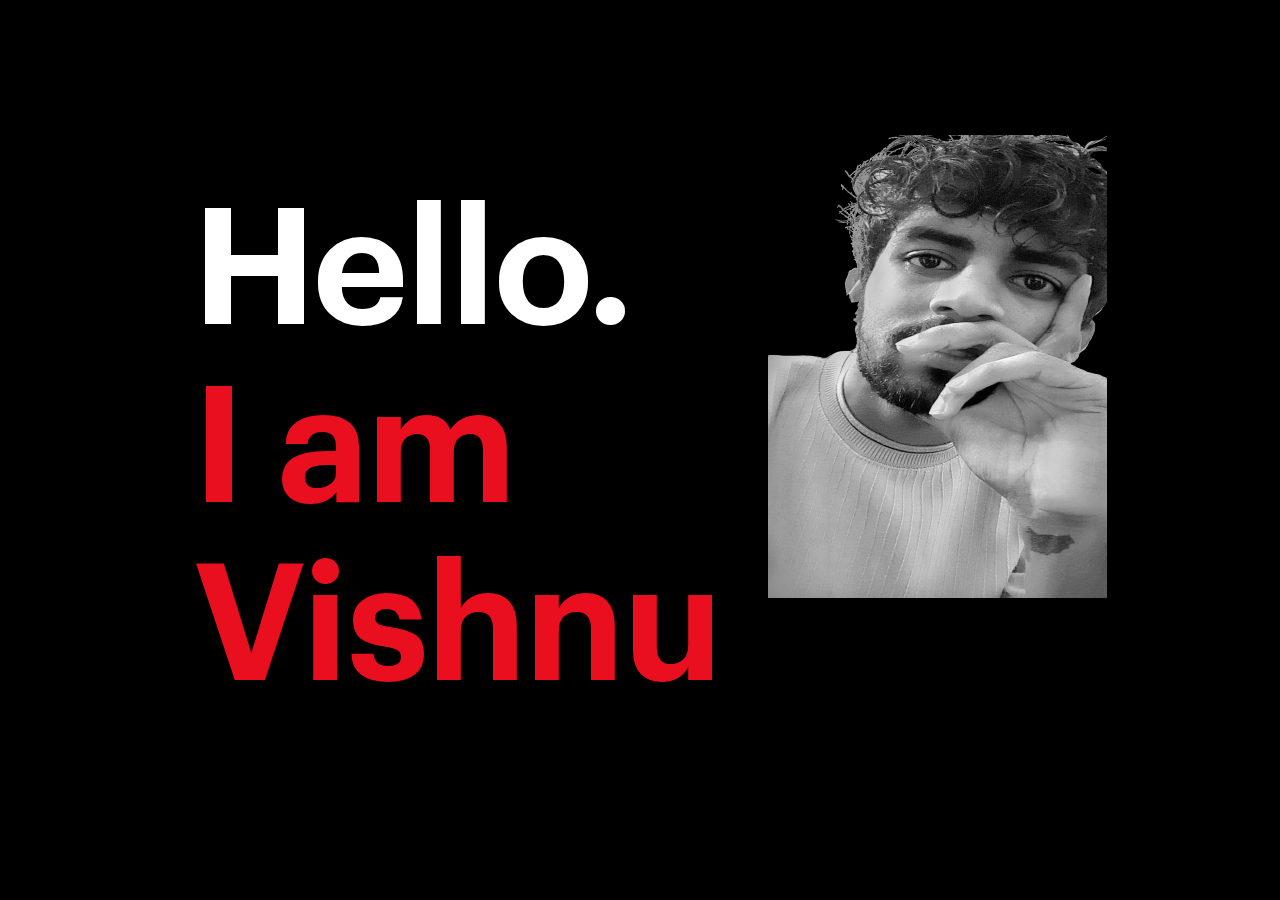
==== index.html @ 47c45410 "Add files via upload" ====
<!DOCTYPE html>
<html lang="en" class="no-js">

<head>
    <!-- Regular data -->
    <meta charset="utf-8">
    <meta content="text/html; charset=utf-8" http-equiv="Content-Type">

    <!-- Description -->
    <meta name="author" content="Dejan Markovic" />
    <meta name="description" content="You dream, I design your websites" />
    <meta name="Resource-type" content="Document" />
    <meta name="viewport" content="width=device-width, initial-scale=1">

    <!-- Title -->
    <title>Vishnu Bhagirathan</title>
    <link rel="shortcut icon" href="img/vix.png" type="image/x-icon">

    <!-- CSS -->
    <link href="css/style.css" rel="stylesheet" type="text/css">

    <!-- Toggle button mobile -->
    <script src="../ajax.googleapis.com/ajax/libs/jquery/1.8.3/jquery.min.js"></script>
    <script type="text/javascript">
        $(document).ready(function() {
            $(".mobile-tap-area").click(function() {
                $(".toggle-mobile-first").toggle();
                $(".toggle-mobile-second").toggle();
            });
        });
    </script>

</head>

<body class="website-background-black">

    <div class="hide-mobile mobile-tap-area">
        <div class="max-width">
            <div class="vertical-center">
                <h1>
                    <div class="text-color-white hide-text-block">
                        <div class="animate toggle-mobile-first">Hello.</div>
                    </div>
                    <div class="text-color-red hide-text-block">
                        <div class="animate delay04 toggle-mobile-first">I am</div>
                    </div>
                    <div class="text-color-red hide-text-block">
                        <div class="animate delay08 toggle-mobile-first">Vishnu</div>
                    </div>
                </h1>
            </div>
        </div>
        <div class="tap-indication">Tap anywhere</div>
    </div>

    <div class="max-width">
        <div class="vertical-center">
            <h1>
                <div class="hide-text-block">
                    <a href="about/index.html">
                        <div class="animate text-color-white on-hover-40 hide-web label-hello "></div>
                        <div class="animate text-color-white on-hover-40 hide-mobile toggle-mobile-second">About</div>
                    </a>
                </div>
                <div class="hide-text-block">
                    <a href="work/index.html">
                        <div class="animate text-color-red on-hover-40 delay04 hide-web label-iam"></div>
                        <div class="animate text-color-red on-hover-40 delay04 hide-mobile toggle-mobile-second">Work</div>
                    </a>
                </div>
                <div class="hide-text-block">
                    <a href="contact/index.html">
                        <div class="animate text-color-red on-hover-40 delay08 hide-web label-wish"></div>
                        <div class="animate text-color-red on-hover-40 delay08 hide-mobile toggle-mobile-second">Contact</div>
                    </a>
                </div>
            </h1>
        </div>
    </div>
    <div class="bg-photo"></div>

</body>

</html>
---- css/style.css ----
@font-face {
    font-family: 'Regular';
    src: url('../fonts/Graphik-Regular.eot');
    src: url('../fonts/Graphik-Regulard41d.eot?#iefix') format('embedded-opentype'), url('../fonts/Graphik-Regular.woff') format('woff'), url('../fonts/Graphik-Regular.ttf') format('truetype');
    font-weight: normal;
    font-style: normal;
}

@font-face {
    font-family: 'Semibold';
    src: url('../fonts/Graphik-Semibold.eot');
    src: url('../fonts/Graphik-Semiboldd41d.eot?#iefix') format('embedded-opentype'), url('../fonts/Graphik-Semibold.woff') format('woff'), url('../fonts/Graphik-Semibold.ttf') format('truetype');
    font-weight: 600;
    font-style: normal;
}

@font-face {
    font-family: 'Medium';
    src: url('../fonts/Graphik-Medium.eot');
    src: url('../fonts/Graphik-Mediumd41d.eot?#iefix') format('embedded-opentype'), url('../fonts/Graphik-Medium.woff') format('woff'), url('../fonts/Graphik-Medium.ttf') format('truetype');
    font-weight: 500;
    font-style: normal;
}

html,
body,
div,
span,
applet,
object,
iframe,
h1,
h2,
h3,
h4,
h5,
h6,
p,
blockquote,
pre,
a,
abbr,
acronym,
address,
big,
cite,
code,
del,
dfn,
em,
img,
ins,
kbd,
q,
s,
samp,
small,
strike,
strong,
sub,
sup,
tt,
var,
b,
u,
i,
center,
dl,
dt,
dd,
ol,
ul,
li,
fieldset,
form,
label,
legend,
table,
caption,
tbody,
tfoot,
thead,
tr,
th,
td,
article,
aside,
canvas,
details,
embed,
figure,
figcaption,
footer,
header,
hgroup,
menu,
nav,
output,
ruby,
section,
summary,
time,
mark,
audio,
video {
    margin: 0;
    padding: 0;
    border: 0;
    font-size: 100%;
    font: inherit;
    vertical-align: baseline;
}

html,
body {
    -webkit-font-smoothing: antialiased;
    -moz-osx-font-smoothing: grayscale;
    font-smoothing: antialiased;
    text-rendering: optimizeLegibility;
    padding: 0;
    margin: 0;
    font-size: calc(1em + 1vw);
}


/*	=====================================================================
									GENERAL							
	===================================================================== */

::selection {
    color: rgba(255, 255, 255, .99);
    background: rgba(0, 0, 0, .99);
}

::-moz-selection {
    color: rgba(255, 255, 255, .99);
    background: rgba(0, 0, 0, .99);
}


/* ------ Backgrounds ------ */

.website-background-black {
    background: #000000;
}

.website-background-white {
    background: #ffffff;
}


/* ------ Colors ------ */

.text-color-white {
    color: #ffffff;
}

.text-color-red {
    color: #ea0f1e;
}

.text-color-black {
    color: #000000;
}

.text-color-gray {
    color: #888888;
}


/* ------ Text styles ------ */

.underline {
    text-decoration: underline;
}

.hide-text-block {
    position: relative;
    display: block;
    overflow: hidden;
}

h1 {
    font-family: 'Semibold';
    position: fixed;
    line-height: 110%;
    letter-spacing: -2px;
    font-size: 3.2em;
    /* general fallback */
    font-size: 18vm;
    /* IE9 fallback */
    /*     font-size: 19vmin; */
    font-size: 18vmin;
}

@media screen and (max-width: 767px) {
    h1 {
        line-height: 130%;
    }
}

h2 {
    font-family: 'Semibold';
    line-height: 140%;
    font-size: 50px;
    font-size: 2em;
}

h3 {
    font-family: 'Medium';
    line-height: 120%;
    font-size: 64px;
    /* font-size: 1.780em; */
}

h4 {
    font-family: 'Semibold';
    line-height: 140%;
    font-size: 48px;
    font-size: 40px;
    margin: 16vh 0 4vh 0;
    margin: 24vh 0 4vh 0;
}

@media screen and (max-width: 767px) {
    h4 {
        font-size: 30px;
    }
}

h5 {
    font-family: 'Semibold';
    line-height: 140%;
    font-size: 36px;
    font-size: 30px;
    margin: 12vh 0 5vh 0;
    margin: 12vh 0 3vh 0;
}

@media screen and (max-width: 767px) {
    h5 {
        font-size: 20px;
    }
}

h6 {
    font-family: "Semibold";
    line-height: 140%;
    font-size: 24px;
    margin: 8vh 0 2vh 0;
}


/* ------ paragraph styling ------ */

p {
    line-height: 170%;
    font-family: 'Regular';
    font-size: 18px;
    margin-bottom: 3vh;
}

p.size-small {
    font-family: "Medium";
    font-size: 16px;
    margin-bottom: 0;
}

@media screen and (max-width: 767px) {
    p.size-small {
        font-size: 14px;
    }
}

.size-medium {
    line-height: 180%;
    font-size: 20px;
}

.size-large {
    line-height: 160%;
    font-size: 24px;
    margin-bottom: 4vh;
}

b {
    font-family: "Medium";
}

i {
    font-style: italic;
}


/* ------ List ------ */

ul {
    line-height: 180%;
    font-family: 'Regular';
    font-size: 18px;
    margin-bottom: 5vh;
}

li {
    margin-left: 3vh;
}

blockquote {
    line-height: 170%;
    font-family: 'Regular';
    font-size: 18px;
    /* 	font-style:italic; */
    color: #666666;
    margin: 6vmin 0;
    padding: 10px 20px 10px 30px;
    border-left: 4px solid #dddddd;
}


/* ------ Links ------ */

a,
a:after,
a:visited {
    text-decoration: none;
    cursor: pointer;
    color: #000000;
}

a.text-color-white,
a.text-color-white:after,
a.text-color-white:visited {
    color: #ffffff;
}

a.text-color-red,
a.text-color-red:after,
a.text-color-red:visited {
    color: #ea0f1e;
}


/* ------ Hover states ------ */

.on-hover-40,
.on-hover--40 {
    transition: all .4s cubic-bezier(0.2, 0.6, 0.2, 1);
}

.on-hover-40:hover {
    margin-left: 40px;
    transition: all .4s cubic-bezier(0.2, 0.6, 0.2, 1);
}

.on-hover--40:hover {
    margin-left: -40px;
    transition: all .4s cubic-bezier(0.2, 0.6, 0.2, 1);
}

@media screen and (max-width: 767px) {
    .on-hover-40:hover {
        margin-left: 0px;
    }
    .on-hover--40:hover {
        margin-left: 0px;
    }
}


/* ------ Media ------ */

img {
    max-width: 100%;
    max-height: 100%;
    pointer-events: none !important;
}

video {
    display: block;
    max-width: 100%;
    height: auto;
}


/* ------ Hide .lazy elements if JavaScript is off ------ */

.no-js .lazy {
    display: none;
}


/* ------ Grid ------ */

.top-bottom-margin {
    margin: 40vh 0 20vh 0;
    margin: 35vh 0 20vh 0;
    margin: 35vh 0 30vh 0;
}

.max-width {
    max-width: 68%;
    max-width: 21.5em;
    margin: 0 auto;
}

@media screen and (max-width: 767px) {
    .max-width {
        max-width: 100%;
        max-width: 86%;
    }
}


/* ------ Logo ------ */

.logo {
    float: right;
}

.logo-inner {
    position: fixed;
    top: 10%;
    z-index: 999;
}

@media screen and (max-width: 767px) {
    .logo-inner {
        top: 5%;
        left: 75%;
    }
}

.label-logo:after {
    font-family: "Semibold";
    font-size: 20px;
    content: "wish";
}

.label-logo:hover:after {
    content: "wish_new";
    white-space: nowrap;
}

@media screen and (max-width: 767px) {
    .label-logo:hover:after {
        content: "wish_new";
    }
}

.label-logo {
    -webkit-animation: fadelogo .6s cubic-bezier(0.2, 0.6, 0.2, 1);
    -moz-animation: fadelogo .6s cubic-bezier(0.2, 0.6, 0.2, 1);
    animation: fadelogo .6s cubic-bezier(0.2, 0.6, 0.2, 1);
    -webkit-animation-fill-mode: backwards;
    -moz-animation-fill-mode: backwards;
    animation-fill-mode: backwards;
}

@-webkit-keyframes fadelogo {
    0% {
        -webkit-transform: translateY(10vh);
    }
    100% {
        -webkit-transform: translateY(0vh);
    }
}

@keyframes fadelogo {
    0% {
        opacity: 0;
        transform: translateY(10vh);
    }
    100% {
        opacity: 1;
        transform: translateY(0vh);
    }
}


/* ------ Reading position ------ */

.rpi-progress-bar {
    box-sizing: border-box;
    position: fixed;
    width: 100%;
    top: 0;
    left: 0;
    padding-bottom: 20px;
    z-index: 1;
}

.rpi-progress-bar__position {
    box-sizing: inherit;
    height: 4px;
    /* control the height of the progress bar */
    width: 100%;
    background-color: #D1001D;
    -webkit-transform-origin: 0 50%;
    transform-origin: 0 50%;
    -webkit-transition: -webkit-transform 50ms;
    transition: -webkit-transform 50ms;
    transition: transform 50ms;
    transition: transform 50ms, -webkit-transform 50ms;
    -webkit-transform: scaleX(0);
    transform: scaleX(0);
    will-change: transform;
    position: relative;
}


/*	=====================================================================
									HOMEPAGE							
	===================================================================== */

.vertical-center {
    position: absolute;
    height: 100%;
    display: -webkit-flex;
    /* Safari */
    display: flex;
    -webkit-align-items: center;
    /* Safari */
    align-items: center;
}

.label-hello:after {
    content: "Hello.";
}

.label-hello:hover:after {
    content: "About";
}

.label-iam:after {
    content: "I am";
}

.label-iam:hover:after {
    content: "Work";
}

.label-wish:after {
    content: "Vishnu";
}

.label-wish:hover:after {
    content: "Contact";
}

.label-error:after {
    content: "Oops!";
}

.label-error:hover:after {
    content: "Home";
}

.animate {
    -webkit-animation: animate .6s cubic-bezier(0.2, 0.6, 0.2, 1);
    -moz-animation: animate .6s cubic-bezier(0.2, 0.6, 0.2, 1);
    animation: animate .6s cubic-bezier(0.2, 0.6, 0.2, 1);
    -webkit-animation-fill-mode: backwards;
    -moz-animation-fill-mode: backwards;
    animation-fill-mode: backwards;
}

@-webkit-keyframes animate {
    0% {
        opacity: 0;
        -webkit-transform: translateY(100%);
    }
    100% {
        opacity: 1;
        -webkit-transform: translateY(0%);
    }
}

@keyframes animate {
    0% {
        opacity: 0;
        transform: translateY(30vh);
    }
    /* WORK ON THISSS! */
    /* 	0% {transform: translateY(100%);} */
    100% {
        opacity: 1;
        transform: translateY(0%);
    }
}


/* ------ Delays ------ */

.delay02 {
    -webkit-animation-delay: .2s;
    animation-delay: .2s;
}

.delay04 {
    -webkit-animation-delay: .4s;
    animation-delay: .4s;
}

.delay06 {
    -webkit-animation-delay: .6s;
    animation-delay: .6s;
}

.delay08 {
    -webkit-animation-delay: .8s;
    animation-delay: .8s;
}

.delay10 {
    -webkit-animation-delay: 1s;
    animation-delay: 1s;
}

.delay12 {
    -webkit-animation-delay: 1.2s;
    animation-delay: 1.2s;
}


/* ------ Background photo ------ */

.bg-photo {
    z-index: -9;
    position: fixed;
    top: 15%;
    right: 0;
    bottom: 0;
    left: 60%;
    max-width: 110%;
    background-image: url(../img/bg.png);
    background-repeat: no-repeat;
    -webkit-background-size: fixed;
    -moz-background-size: fixed;
    -o-background-size: fixed;
    background-size: fixed;
    -webkit-animation: bg-photo 1.2s cubic-bezier(.5, .6, .6, 1);
    -moz-animation: bg-photo 1.2s cubic-bezier(.5, .6, .6, 1);
    animation: bg-photo 1.2s cubic-bezier(.5, .6, .6, 1);
    -webkit-animation-fill-mode: backwards;
    -moz-animation-fill-mode: backwards;
    animation-fill-mode: backwards;
}

@media screen and (max-width: 767px) {
    .bg-photo {
        -webkit-animation: bg-photo .6s cubic-bezier(.5, .6, .6, 1);
        -moz-animation: bg-photo .6s cubic-bezier(.5, .6, .6, 1);
        animation: bg-photo .6s cubic-bezier(.5, .6, .6, 1);
    }
}

@-webkit-keyframes bg-photo {
    0% {
        opacity: 0;
        transform: scale(1.1);
    }
    100% {
        opacity: 1;
        transform: scale(1);
    }
}

@keyframes bg-photo {
    0% {
        opacity: 0;
        transform: scale(1.1);
    }
    100% {
        opacity: 1;
        transform: scale(1);
    }
}

@media screen and (max-width:480px) {
    .bg-photo {
        left: -8%;
    }
}


/*	=====================================================================
							HOMEPAGE MOBILE							
	===================================================================== */

@media screen and (min-width: 768px) {
    .hide-mobile {
        display: none;
    }
}

@media screen and (max-width: 767px) {
    .hide-web {
        display: none;
    }
    .toggle-mobile-second {
        display: none;
    }
    .mobile-tap-area {
        background: transparent;
        position: absolute;
        width: 100%;
        height: 100%;
    }
    .tap-indication {
        text-align: center;
        width: 100%;
        font-family: "Medium";
        color: #ffffff;
        position: fixed;
        bottom: 4%;
        font-size: 0.6em;
        /* general fallback */
        font-size: 3.6vm;
        /* IE9 fallback */
        font-size: 3.6vmin;
        animation: bounce 1s infinite alternate;
        -webkit-animation: bounce .5s cubic-bezier(.5, .6, .6, 1) infinite alternate;
        -moz-animation: bounce .5s cubic-bezier(.5, .6, .6, 1) infinite alternate;
        animation: bounce .5s cubic-bezier(.5, .6, .6, 1) infinite alternate;
    }
    @keyframes bounce {
        from {
            transform: translateY(0px);
        }
        to {
            transform: translateY(-8px);
        }
    }
    @-webkit-keyframes bounce {
        from {
            transform: translateY(0px);
        }
        to {
            transform: translateY(-8px);
        }
    }
}


/*	=====================================================================
							ABOUT AND CONTACT					
	===================================================================== */

.max-width-left-70 {
    max-width: 70%;
}

@media screen and (max-width: 767px) {
    .max-width-left-70 {
        max-width: 100%;
    }
}


/* ------ Copy email to clipboard ------ */

.label-email {
    cursor: pointer;
}

.label-email:after {
    content: "vishnub341@gmail.com";
}

.label-email:hover:after {
    content: "Copy to clipboard";
}

.label-email:hover:active:after {
    content: "Email copied";
}

@media screen and (max-width: 767px) {
    .label-email:hover:after {
        content: "Copied to clipboard";
    }
}


/*	=====================================================================
								PROJECT PAGE							
	===================================================================== */

.block-image-overflow {
    width: 100%;
    overflow: hidden;
}

.hero-image {
    width: auto;
    height: auto;
    overflow: hidden;
    margin: 30vh 0;
}

@media screen and (max-width: 767px) {
    .hero-image {
        margin: 20vh 0;
    }
}

.hero-image img {
    width: 100%;
    height: 100vh;
    object-fit: cover;
}

@media screen and (max-width: 767px) {
    .hero-image img {
        background-position: right bottom;
    }
}

.max-width-70 {
    max-width: 70%;
    margin: 0 auto;
}

@media screen and (max-width: 767px) {
    .max-width-70 {
        max-width: 100%;
        margin: auto;
    }
}

.links a {
    display: block;
    margin: 4vh 0;
    font-family: "Medium";
    font-size: 19px;
}

.images {
    margin: 8vh 0;
}

@media screen and (max-width: 767px) {
    .images {
        margin: 4vh 0;
    }
}

.images img {
    margin: 4vh 0;
}

@media screen and (max-width: 767px) {
    .images img {
        margin: 2vh 0;
    }
}
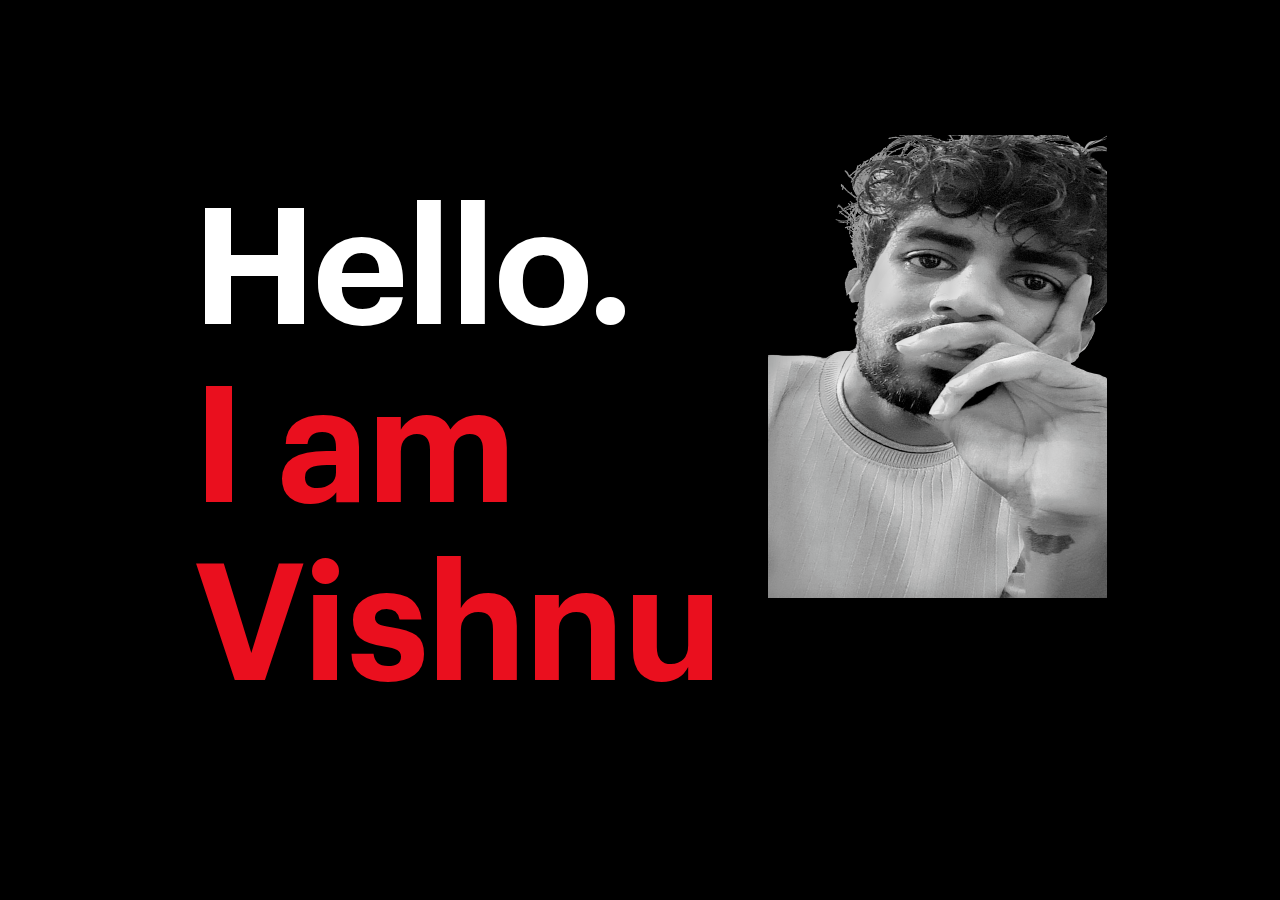
==== commit 524f761f: "js" ====
--- a/index.html
+++ b/index.html
@@ -20,7 +20,7 @@
     <link href="css/style.css" rel="stylesheet" type="text/css">
 
     <!-- Toggle button mobile -->
-    <script src="../ajax.googleapis.com/ajax/libs/jquery/1.8.3/jquery.min.js"></script>
+    <script src="js/ajax.googleapis.com/ajax/libs/jquery/1.8.3/jquery.min.js"></script>
     <script type="text/javascript">
         $(document).ready(function() {
             $(".mobile-tap-area").click(function() {
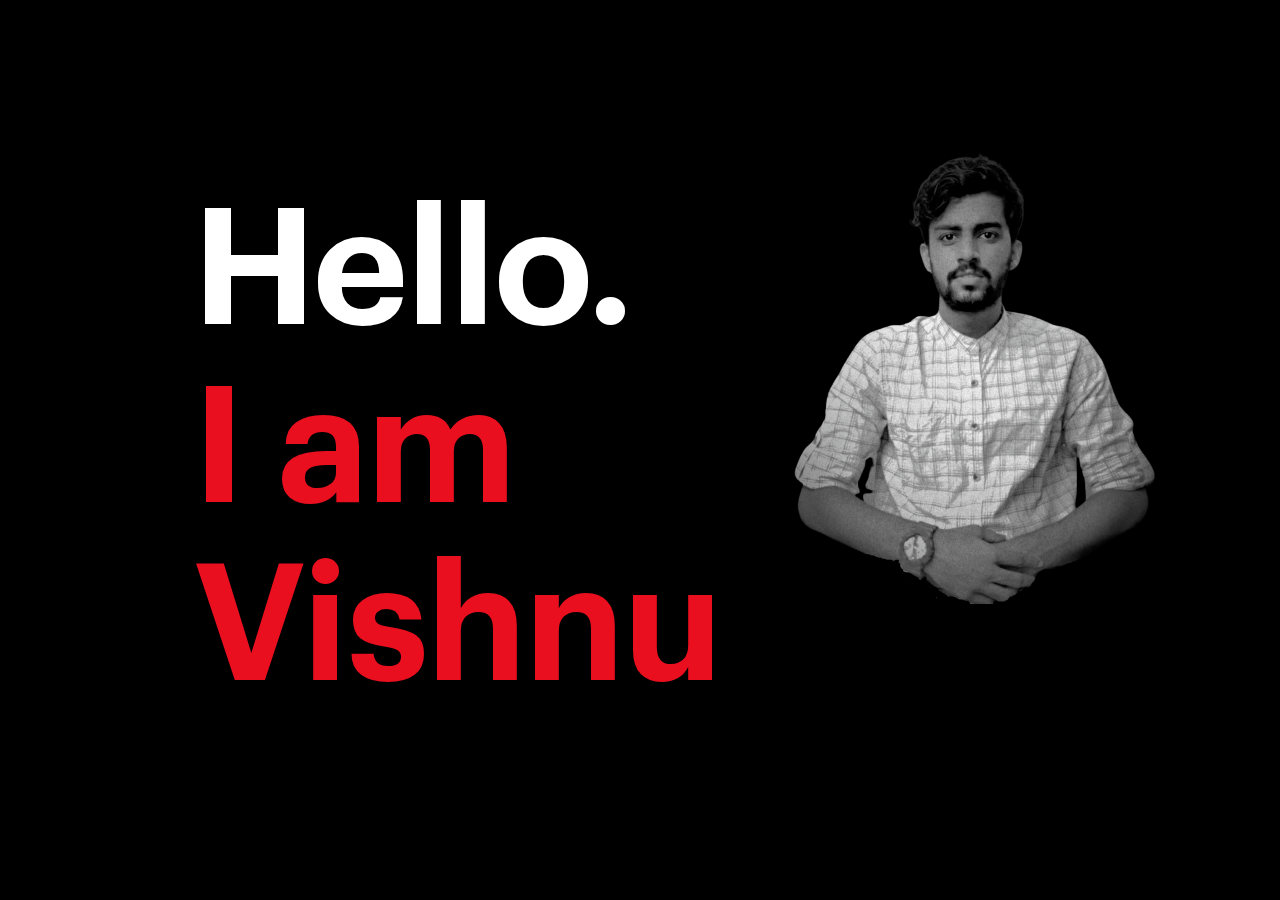
==== commit 5d3c65d7: "cv" ====
--- a/index.html
+++ b/index.html
@@ -33,6 +33,7 @@
 </head>
 
 <body class="website-background-black">
+
 
     <div class="hide-mobile mobile-tap-area">
         <div class="max-width">
--- a/css/style.css
+++ b/css/style.css
@@ -433,17 +433,17 @@
 .label-logo:after {
     font-family: "Semibold";
     font-size: 20px;
-    content: "wish";
+    content: "wishnew";
 }
 
 .label-logo:hover:after {
-    content: "wish_new";
+    content: "wishnew.me";
     white-space: nowrap;
 }
 
 @media screen and (max-width: 767px) {
     .label-logo:hover:after {
-        content: "wish_new";
+        content: "wishnew.me";
     }
 }
 
@@ -853,4 +853,198 @@
     .images img {
         margin: 2vh 0;
     }
+}
+
+
+/*	=====================================================================
+								FORM							
+    ===================================================================== */
+
+input::-webkit-input-placeholder,
+textarea::-webkit-input-placeholder {
+    color: #aca49c;
+    font-size: 0.875em;
+}
+
+input:focus::-webkit-input-placeholder,
+textarea:focus::-webkit-input-placeholder {
+    color: #bbb5af;
+}
+
+input::-moz-placeholder,
+textarea::-moz-placeholder {
+    color: #aca49c;
+    font-size: 0.875em;
+}
+
+input:focus::-moz-placeholder,
+textarea:focus::-moz-placeholder {
+    color: #bbb5af;
+}
+
+input::placeholder,
+textarea::placeholder {
+    color: #aca49c;
+    font-size: 0.875em;
+}
+
+input:focus::placeholder,
+textarea::focus:placeholder {
+    color: #bbb5af;
+}
+
+input::-ms-placeholder,
+textarea::-ms-placeholder {
+    color: #aca49c;
+    font-size: 0.875em;
+}
+
+input:focus::-ms-placeholder,
+textarea:focus::-ms-placeholder {
+    color: #bbb5af;
+}
+
+
+/* on hover placeholder */
+
+input:hover::-webkit-input-placeholder,
+textarea:hover::-webkit-input-placeholder {
+    color: #e2dedb;
+    font-size: 0.875em;
+}
+
+input:hover:focus::-webkit-input-placeholder,
+textarea:hover:focus::-webkit-input-placeholder {
+    color: #cbc6c1;
+}
+
+input:hover::-moz-placeholder,
+textarea:hover::-moz-placeholder {
+    color: #e2dedb;
+    font-size: 0.875em;
+}
+
+input:hover:focus::-moz-placeholder,
+textarea:hover:focus::-moz-placeholder {
+    color: #cbc6c1;
+}
+
+input:hover::placeholder,
+textarea:hover::placeholder {
+    color: #e2dedb;
+    font-size: 0.875em;
+}
+
+input:hover:focus::placeholder,
+textarea:hover:focus::placeholder {
+    color: #cbc6c1;
+}
+
+input:hover::placeholder,
+textarea:hover::placeholder {
+    color: #e2dedb;
+    font-size: 0.875em;
+}
+
+input:hover:focus::-ms-placeholder,
+textarea:hover::focus:-ms-placeholder {
+    color: #cbc6c1;
+}
+
+#form {
+    position: relative;
+    width: auto;
+}
+
+input {
+    width: 470px;
+    height: 50px;
+    padding: 0px 15px 0px 15px;
+    background: transparent;
+    color: #726659;
+    border: solid 1px #b3aca7;
+    transition: all 0.3s ease-in-out;
+    -webkit-transition: all 0.3s ease-in-out;
+    -moz-transition: all 0.3s ease-in-out;
+    -ms-transition: all 0.3s ease-in-out;
+}
+
+input:hover {
+    background: transparent;
+    color: #e2dedb;
+}
+
+textarea {
+    width: 470px;
+    max-width: 470px;
+    height: 110px;
+    max-height: 110px;
+    padding: 15px;
+    background: transparent;
+    outline: none;
+    color: #726659;
+    border: solid 1px #b3aca7;
+    border-top: none;
+    transition: all 0.3s ease-in-out;
+    -webkit-transition: all 0.3s ease-in-out;
+    -moz-transition: all 0.3s ease-in-out;
+    -ms-transition: all 0.3s ease-in-out;
+}
+
+textarea:hover {
+    background: transparent;
+    color: #e2dedb;
+}
+
+#submit {
+    width: 502px;
+    padding: 0;
+    margin: 0px;
+    color: #b3aca7;
+    outline: none;
+    cursor: pointer;
+    border: solid 1px #b3aca7;
+}
+
+#submit:hover {
+    color: #e2dedb;
+}
+
+@media screen and (max-width: 568px) {
+    input {
+        width: 385px;
+        height: 50px;
+        padding: 0px 15px 0px 15px;
+        background: transparent;
+        color: #726659;
+        border: solid 1px #b3aca7;
+        transition: all 0.3s ease-in-out;
+        -webkit-transition: all 0.3s ease-in-out;
+        -moz-transition: all 0.3s ease-in-out;
+        -ms-transition: all 0.3s ease-in-out;
+    }
+    textarea {
+        width: 385px;
+        height: 110px;
+        max-height: 110px;
+        padding: 15px;
+        background: transparent;
+        outline: none;
+        color: #726659;
+        border: solid 1px #b3aca7;
+        border-top: none;
+        transition: all 0.3s ease-in-out;
+        -webkit-transition: all 0.3s ease-in-out;
+        -moz-transition: all 0.3s ease-in-out;
+        -ms-transition: all 0.3s ease-in-out;
+    }
+    #submit {
+        width: 420px;
+        padding: 0;
+        margin: 0px;
+        color: #b3aca7;
+        outline: none;
+        cursor: pointer;
+        border: solid 1px #b3aca7;
+    }
 }